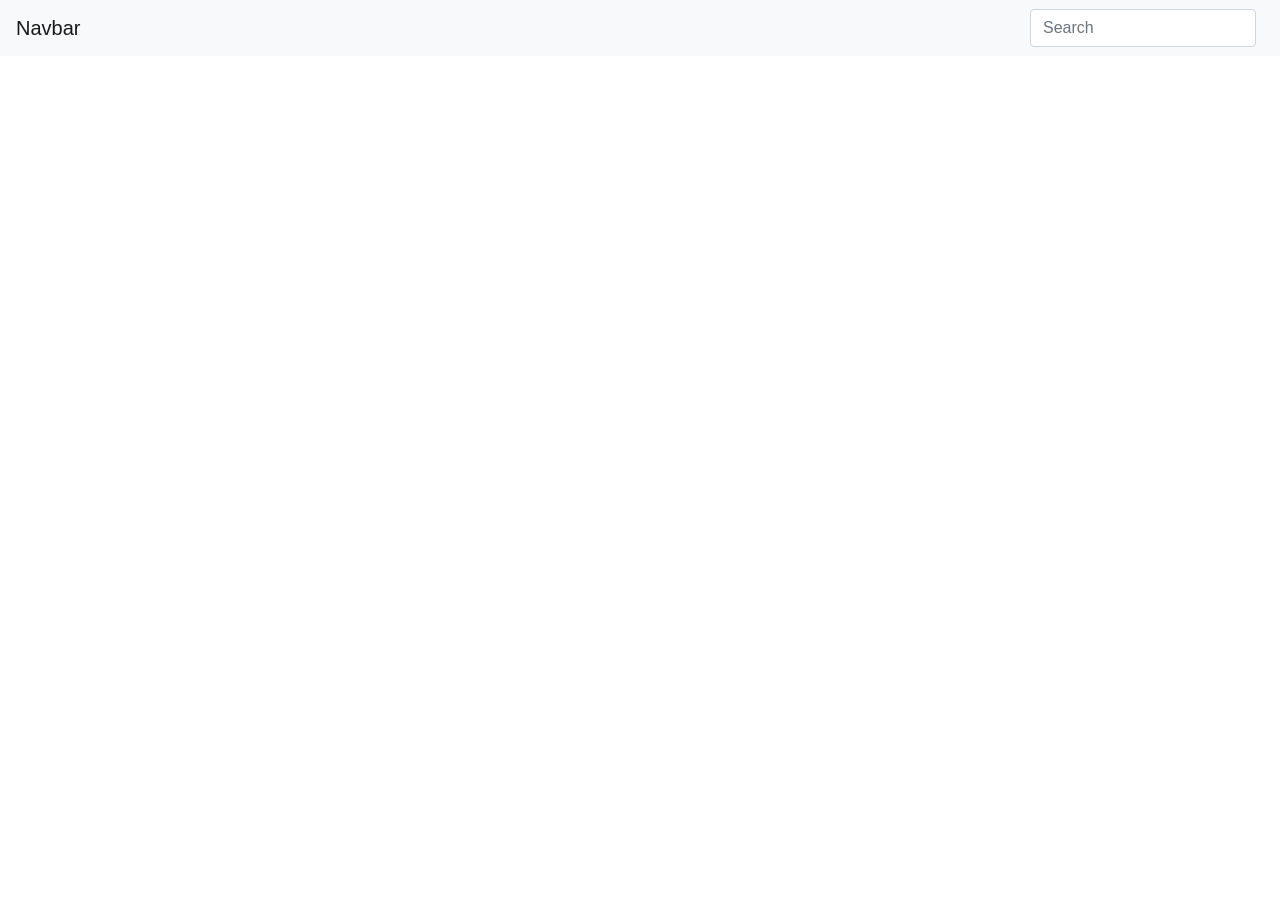
==== index.html @ 29006069 "Making the first change" ====
<!DOCTYPE html>
<html lang="en">

<head>
    <meta charset="UTF-8">
    <meta name="viewport" content="width=device-width, initial-scale=1.0">
    <title>Welcome to AthleteAgents</title>
    <link rel="stylesheet" href="https://cdnjs.cloudflare.com/ajax/libs/twitter-bootstrap/4.3.1/css/bootstrap.min.css"
        integrity="sha512-tDXPcamuZsWWd6OsKFyH6nAqh/MjZ/5Yk88T5o+aMfygqNFPan1pLyPFAndRzmOWHKT+jSDzWpJv8krj6x1LMA=="
        crossorigin="anonymous" referrerpolicy="no-referrer" />
    <link rel="stylesheet" href="./assets/css/style.css">
</head>

<body>

    <!-- Nav -->
    <nav class="navbar navbar-light bg-light">
        <a class="navbar-brand" href="#!">Navbar</a>
        <form class="form-inline">
            <input class="form-control mr-sm-2" type="text" placeholder="Search">
            <!--<button class="btn btn-outline-success my-2 my-sm-0" type="submit">Search</button>-->
          </form>
    </nav>
      
    <!-- Hero -->



</body>

</html>
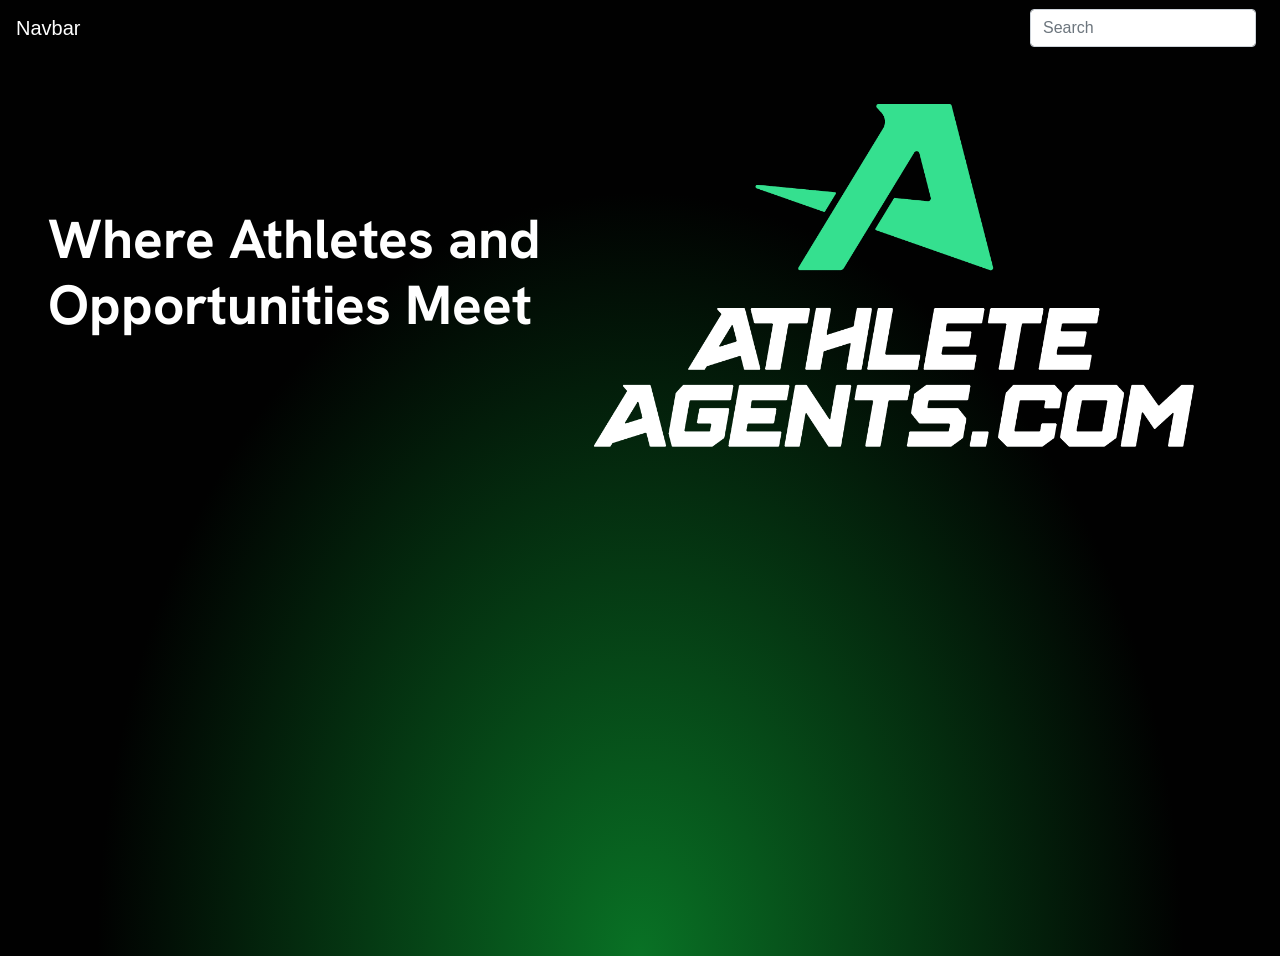
==== commit cb5853fc: "New Changes" ====
--- a/index.html
+++ b/index.html
@@ -8,13 +8,16 @@
     <link rel="stylesheet" href="https://cdnjs.cloudflare.com/ajax/libs/twitter-bootstrap/4.3.1/css/bootstrap.min.css"
         integrity="sha512-tDXPcamuZsWWd6OsKFyH6nAqh/MjZ/5Yk88T5o+aMfygqNFPan1pLyPFAndRzmOWHKT+jSDzWpJv8krj6x1LMA=="
         crossorigin="anonymous" referrerpolicy="no-referrer" />
+        <link rel="preconnect" href="https://fonts.googleapis.com">
+<link rel="preconnect" href="https://fonts.gstatic.com" crossorigin>
+<link href="https://fonts.googleapis.com/css2?family=Hanken+Grotesk:ital,wght@0,100..900;1,100..900&display=swap" rel="stylesheet">
     <link rel="stylesheet" href="./assets/css/style.css">
 </head>
 
 <body>
 
     <!-- Nav -->
-    <nav class="navbar navbar-light bg-light">
+    <nav class="navbar navbar-dark">
         <a class="navbar-brand" href="#!">Navbar</a>
         <form class="form-inline">
             <input class="form-control mr-sm-2" type="text" placeholder="Search">
@@ -22,8 +25,21 @@
           </form>
     </nav>
       
-    <!-- Hero -->
-
+    <!-- Container: Hero -->
+     <section class="hero-main bg-gradient">
+        <div class="Container h-100">
+            <div class="row">
+                <div class="col-lg-5 my-auto ml-lg-5">
+                    <!-- Text -->
+                     <h1 class="hero-text text-white" style="font-family: Hanken Grotesk;">Where Athletes and Opportunities Meet</h1>
+                </div>
+                <div class="col-lg-6 my-5 mr-lg-5">
+                    <!-- Image -->
+                     <img class="hero-img" src="./assets/images/PNG/Green/Athlete-Agents-Logo-Vertical-Green-White.png">
+                </div>
+            </div>
+        </div>
+     </section>
 
 
 </body>
--- a/assets/css/style.css
+++ b/assets/css/style.css
@@ -0,0 +1,34 @@
+.hero-main {
+    height: 100vh;
+}
+
+.bg-gradient {
+    background: #097225;
+    background: radial-gradient(at center bottom, #097225, #010101 60%);
+}
+
+.navbar {
+    background-color: #010101;
+}
+
+.hero-text {
+    font-style: bold;
+    font-weight: 700;
+    font-size: 55px;
+}
+
+.hero-img {
+    width: 600px;
+}
+
+@media screen and (max-width: 1200px) {
+    .hero-img {
+        width: 450px;
+    }
+}
+
+@media screen and (max-width: 992px) {
+    .hero-img {
+        width: 250px;
+    }
+}
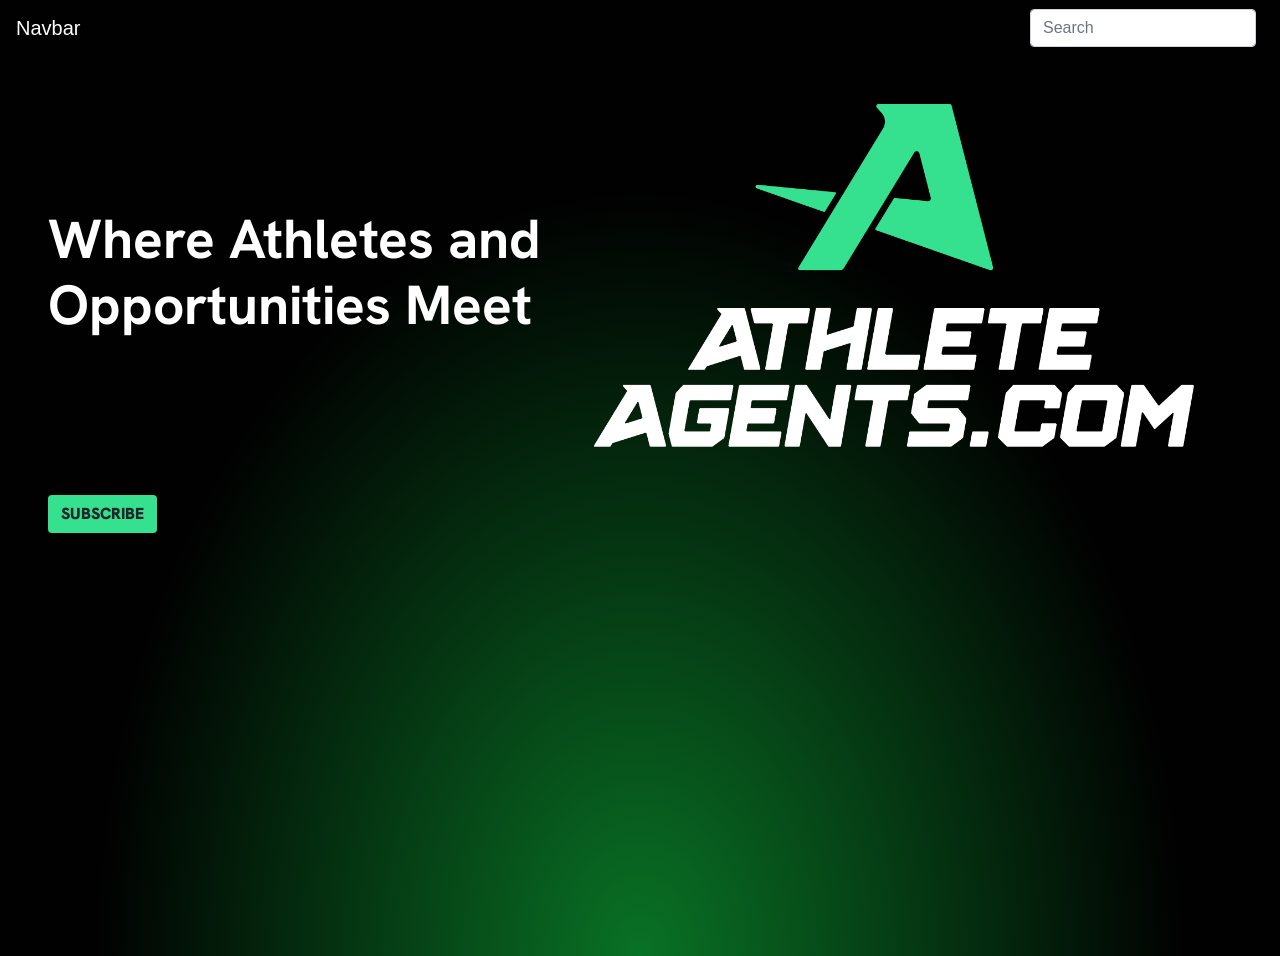
==== commit 510cbcd7: "New Changes" ====
--- a/index.html
+++ b/index.html
@@ -31,11 +31,16 @@
             <div class="row">
                 <div class="col-lg-5 my-auto ml-lg-5">
                     <!-- Text -->
-                     <h1 class="hero-text text-white" style="font-family: Hanken Grotesk;">Where Athletes and Opportunities Meet</h1>
+                     <h1 class="hero-text text-white">Where Athletes and Opportunities Meet</h1>
                 </div>
                 <div class="col-lg-6 my-5 mr-lg-5">
                     <!-- Image -->
                      <img class="hero-img" src="./assets/images/PNG/Green/Athlete-Agents-Logo-Vertical-Green-White.png">
+                </div>
+            </div>
+            <div class="row">
+                <div class="col-lg-5 ml-lg-5">
+                    <a class="btn btn-subscribe">SUBSCRIBE</a>
                 </div>
             </div>
         </div>
--- a/assets/css/style.css
+++ b/assets/css/style.css
@@ -1,3 +1,5 @@
+@import url('https://fonts.googleapis.com/css2?family=Hanken+Grotesk:ital,wght@0,100..900;1,100..900&display=swap');
+
 .hero-main {
     height: 100vh;
 }
@@ -12,9 +14,17 @@
 }
 
 .hero-text {
+    font-family: "Hanken Grotesk", sans-serif;
     font-style: bold;
     font-weight: 700;
     font-size: 55px;
+}
+
+.btn-subscribe {
+    background-color: #35E08F;
+    font-style: bold;
+    font-family: "Hanken Grotesk", sans-serif;
+    font-weight: 900;
 }
 
 .hero-img {
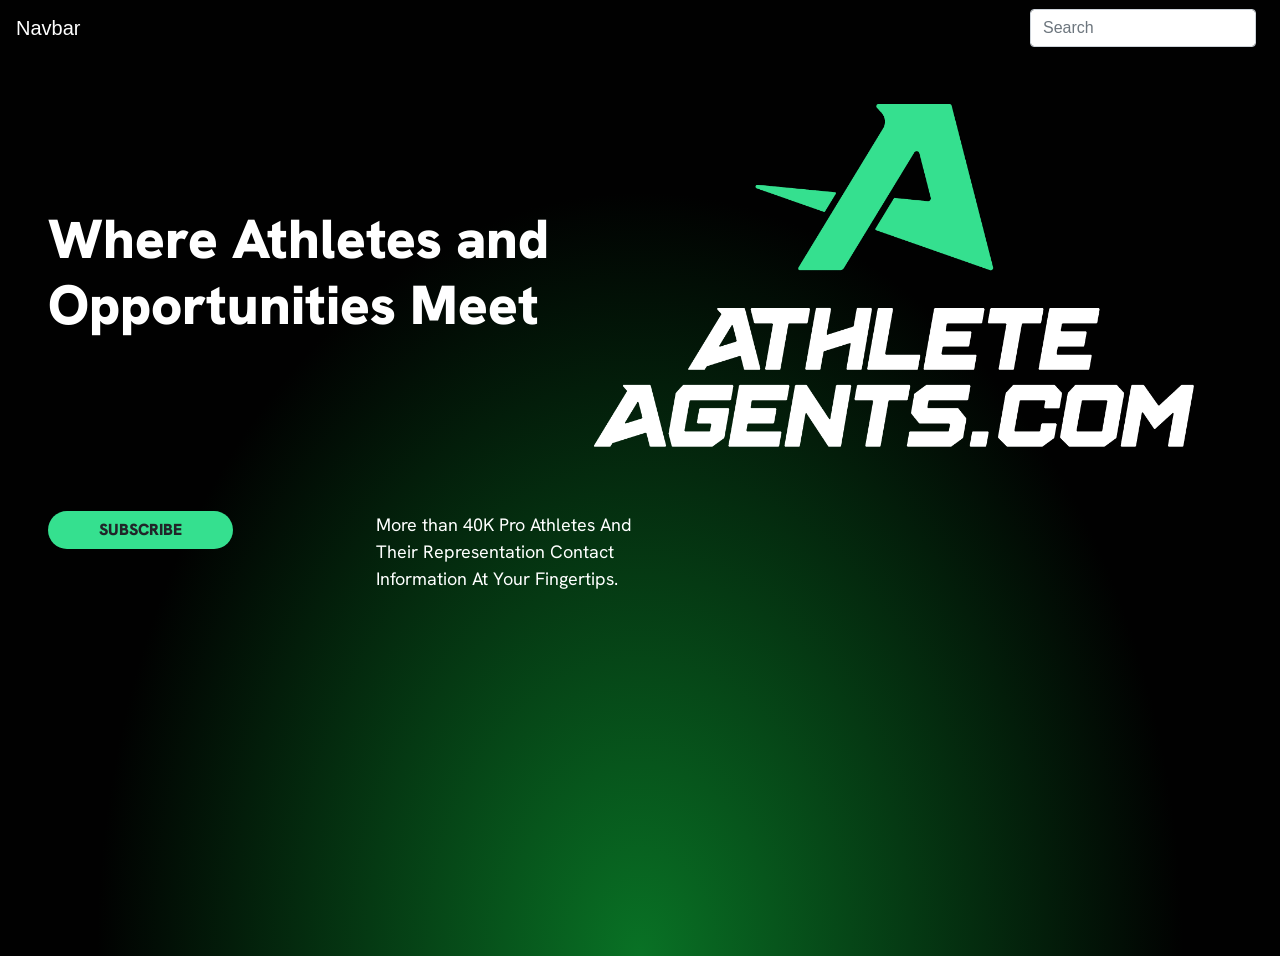
==== commit 1d43a2ef: "New Changes" ====
--- a/index.html
+++ b/index.html
@@ -31,7 +31,7 @@
             <div class="row">
                 <div class="col-lg-5 my-auto ml-lg-5">
                     <!-- Text -->
-                     <h1 class="hero-text text-white">Where Athletes and Opportunities Meet</h1>
+                     <h1 class="hero-h1 text-white">Where Athletes and Opportunities Meet</h1>
                 </div>
                 <div class="col-lg-6 my-5 mr-lg-5">
                     <!-- Image -->
@@ -39,8 +39,11 @@
                 </div>
             </div>
             <div class="row">
-                <div class="col-lg-5 ml-lg-5">
+                <div class="col-lg-3 ml-lg-5 pt-lg-3">
                     <a class="btn btn-subscribe">SUBSCRIBE</a>
+                </div>
+                <div class="col-lg-3 pt-lg-3">
+                    <p class="hero-text text-white">More than 40K Pro Athletes And Their Representation Contact Information At Your Fingertips.</p>
                 </div>
             </div>
         </div>
--- a/assets/css/style.css
+++ b/assets/css/style.css
@@ -13,11 +13,18 @@
     background-color: #010101;
 }
 
+.hero-h1 {
+    font-family: "Hanken Grotesk", sans-serif;
+    font-style: bold;
+    font-weight: 900;
+    font-size: 55px;
+}
+
 .hero-text {
     font-family: "Hanken Grotesk", sans-serif;
     font-style: bold;
-    font-weight: 700;
-    font-size: 55px;
+    font-size: 18px;
+    font-weight: 400;
 }
 
 .btn-subscribe {
@@ -25,6 +32,9 @@
     font-style: bold;
     font-family: "Hanken Grotesk", sans-serif;
     font-weight: 900;
+    border-radius: 20px;
+    padding-right: 50px;
+    padding-left: 50px;
 }
 
 .hero-img {
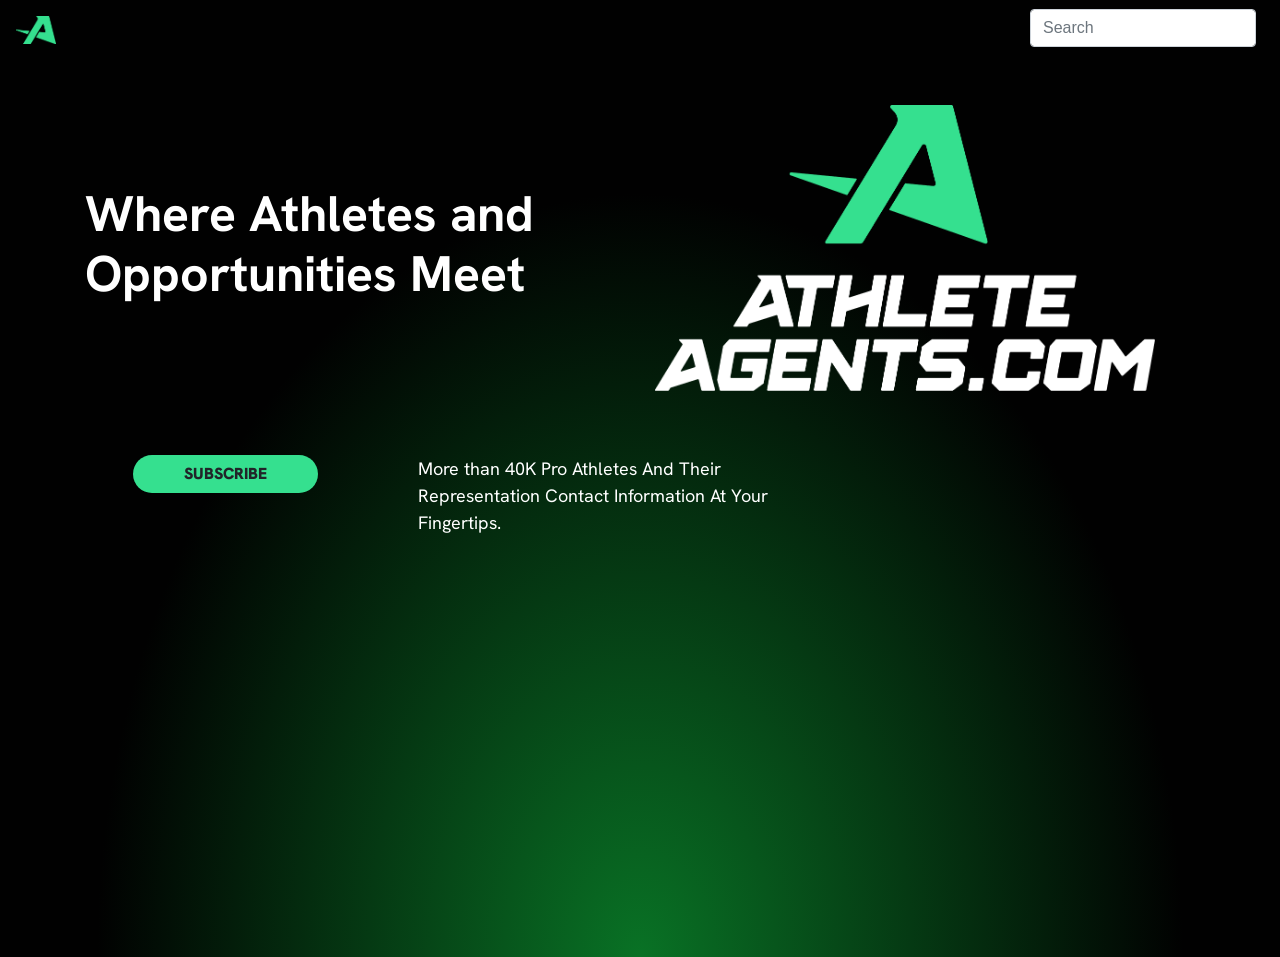
==== commit 39beacc2: "More Changes" ====
--- a/index.html
+++ b/index.html
@@ -18,7 +18,7 @@
 
     <!-- Nav -->
     <nav class="navbar navbar-dark">
-        <a class="navbar-brand" href="#!">Navbar</a>
+        <a class="navbar-brand" href="#!"><img src="./assets/images/PNG/Green/Athlete-Agents-Logo-Symbol-Green.png" width="40px"></a>
         <form class="form-inline">
             <input class="form-control mr-sm-2" type="text" placeholder="Search">
             <!--<button class="btn btn-outline-success my-2 my-sm-0" type="submit">Search</button>-->
@@ -27,22 +27,22 @@
       
     <!-- Container: Hero -->
      <section class="hero-main bg-gradient">
-        <div class="Container h-100">
+        <div class="container h-100">
             <div class="row">
-                <div class="col-lg-5 my-auto ml-lg-5">
+                <div class="col-lg-6 my-auto">
                     <!-- Text -->
                      <h1 class="hero-h1 text-white">Where Athletes and Opportunities Meet</h1>
                 </div>
-                <div class="col-lg-6 my-5 mr-lg-5">
+                <div class="col-lg-6 my-5">
                     <!-- Image -->
                      <img class="hero-img" src="./assets/images/PNG/Green/Athlete-Agents-Logo-Vertical-Green-White.png">
                 </div>
             </div>
             <div class="row">
-                <div class="col-lg-3 ml-lg-5 pt-lg-3">
-                    <a class="btn btn-subscribe">SUBSCRIBE</a>
+                <div class="col-lg-3 ml-lg-5 pt-lg-3 mb-3">
+                    <a href="#" class="btn btn-subscribe">SUBSCRIBE</a>
                 </div>
-                <div class="col-lg-3 pt-lg-3">
+                <div class="col-lg-4 pt-lg-3">
                     <p class="hero-text text-white">More than 40K Pro Athletes And Their Representation Contact Information At Your Fingertips.</p>
                 </div>
             </div>
--- a/assets/css/style.css
+++ b/assets/css/style.css
@@ -16,8 +16,8 @@
 .hero-h1 {
     font-family: "Hanken Grotesk", sans-serif;
     font-style: bold;
-    font-weight: 900;
-    font-size: 55px;
+    font-weight: 700;
+    font-size: 50px;
 }
 
 .hero-text {
@@ -38,7 +38,7 @@
 }
 
 .hero-img {
-    width: 600px;
+    width: 500px;
 }
 
 @media screen and (max-width: 1200px) {
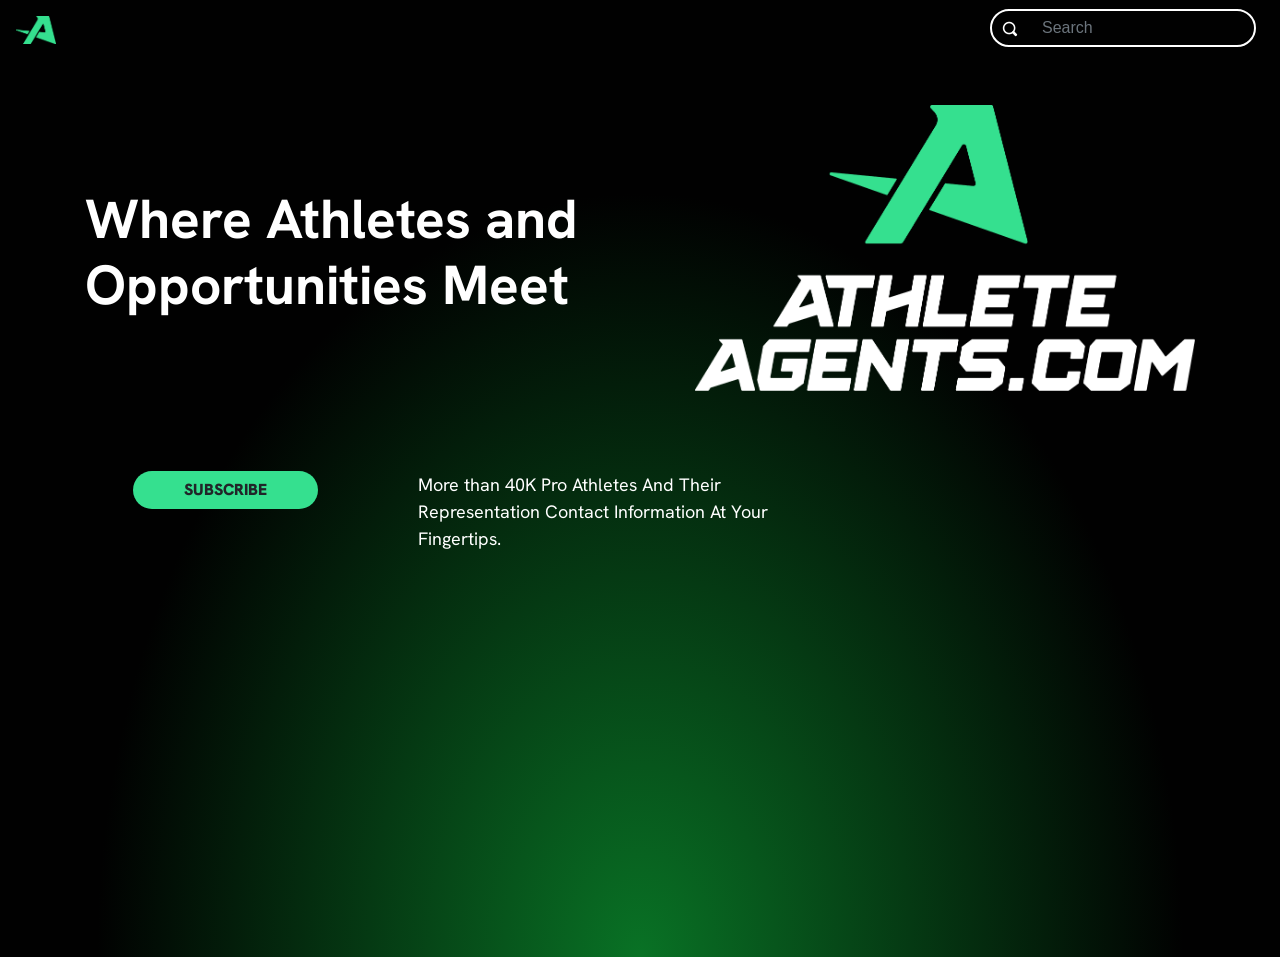
==== commit ae8956e8: "More changes" ====
--- a/index.html
+++ b/index.html
@@ -31,19 +31,19 @@
             <div class="row">
                 <div class="col-lg-6 my-auto">
                     <!-- Text -->
-                     <h1 class="hero-h1 text-white">Where Athletes and Opportunities Meet</h1>
+                     <h1 class="hero-h1 text-white text-lg-left text-center">Where Athletes and Opportunities Meet</h1>
                 </div>
                 <div class="col-lg-6 my-5">
                     <!-- Image -->
-                     <img class="hero-img" src="./assets/images/PNG/Green/Athlete-Agents-Logo-Vertical-Green-White.png">
+                     <p class="text-lg-right text-center"><img class="hero-img" src="./assets/images/PNG/Green/Athlete-Agents-Logo-Vertical-Green-White.png"></p>
                 </div>
             </div>
             <div class="row">
                 <div class="col-lg-3 ml-lg-5 pt-lg-3 mb-3">
-                    <a href="#" class="btn btn-subscribe">SUBSCRIBE</a>
+                    <p class="text-lg-left text-center"><a href="#" class="btn btn-subscribe">SUBSCRIBE</a></p>
                 </div>
                 <div class="col-lg-4 pt-lg-3">
-                    <p class="hero-text text-white">More than 40K Pro Athletes And Their Representation Contact Information At Your Fingertips.</p>
+                    <p class="hero-text text-white text-lg-left text-center">More than 40K Pro Athletes And Their Representation Contact Information At Your Fingertips.</p>
                 </div>
             </div>
         </div>
--- a/assets/css/style.css
+++ b/assets/css/style.css
@@ -17,7 +17,7 @@
     font-family: "Hanken Grotesk", sans-serif;
     font-style: bold;
     font-weight: 700;
-    font-size: 50px;
+    font-size: 55px;
 }
 
 .hero-text {
@@ -37,6 +37,16 @@
     padding-left: 50px;
 }
 
+input[type=text] {
+    border: 2px solid white;
+    border-radius: 20px;
+    background-color: #010101;
+    background-image: url('/assets/images/glass.png');
+    background-position: 10px 10px;
+    background-repeat: no-repeat;
+    padding-left: 50px;
+}
+
 .hero-img {
     width: 500px;
 }
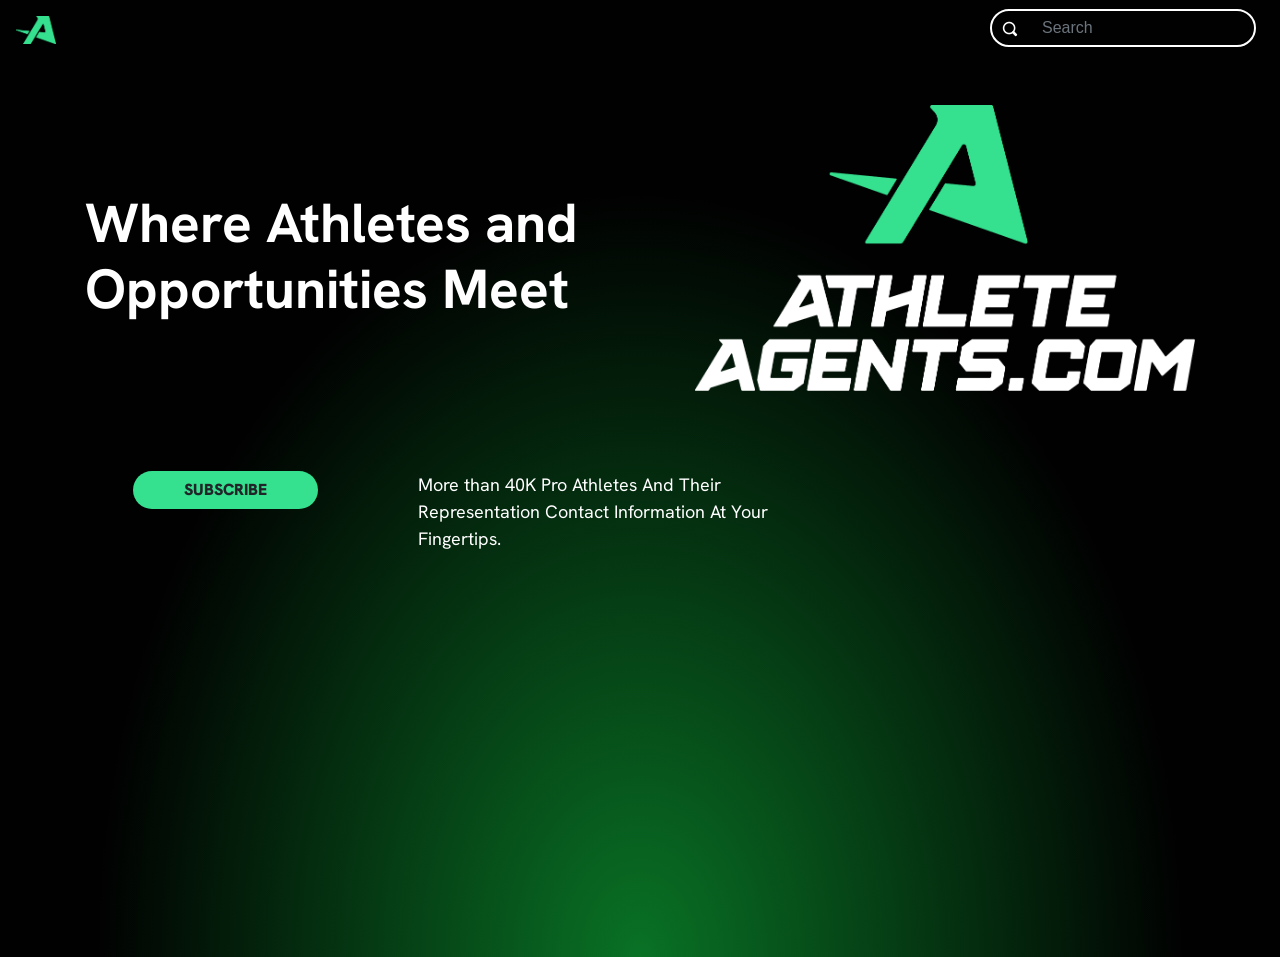
==== commit 1868036e: "Final Changes" ====
--- a/index.html
+++ b/index.html
@@ -31,7 +31,7 @@
             <div class="row">
                 <div class="col-lg-6 my-auto">
                     <!-- Text -->
-                     <h1 class="hero-h1 text-white text-lg-left text-center">Where Athletes and Opportunities Meet</h1>
+                     <h1 class="hero-h1 text-white text-lg-left text-center mt-sm-2">Where Athletes and Opportunities Meet</h1>
                 </div>
                 <div class="col-lg-6 my-5">
                     <!-- Image -->
@@ -42,7 +42,7 @@
                 <div class="col-lg-3 ml-lg-5 pt-lg-3 mb-3">
                     <p class="text-lg-left text-center"><a href="#" class="btn btn-subscribe">SUBSCRIBE</a></p>
                 </div>
-                <div class="col-lg-4 pt-lg-3">
+                <div class="col-lg-4 pt-lg-3 pb-5">
                     <p class="hero-text text-white text-lg-left text-center">More than 40K Pro Athletes And Their Representation Contact Information At Your Fingertips.</p>
                 </div>
             </div>
--- a/assets/css/style.css
+++ b/assets/css/style.css
@@ -1,4 +1,9 @@
 @import url('https://fonts.googleapis.com/css2?family=Hanken+Grotesk:ital,wght@0,100..900;1,100..900&display=swap');
+
+body {
+    background: #097225;
+    background: radial-gradient(at center bottom, #097225, #010101 100%);
+}
 
 .hero-main {
     height: 100vh;
@@ -61,4 +66,10 @@
     .hero-img {
         width: 250px;
     }
-}+}
+
+@media screen and (max-width: 768px) {
+    .hero-h1 {
+       margin-top: 30px;
+    }
+  }
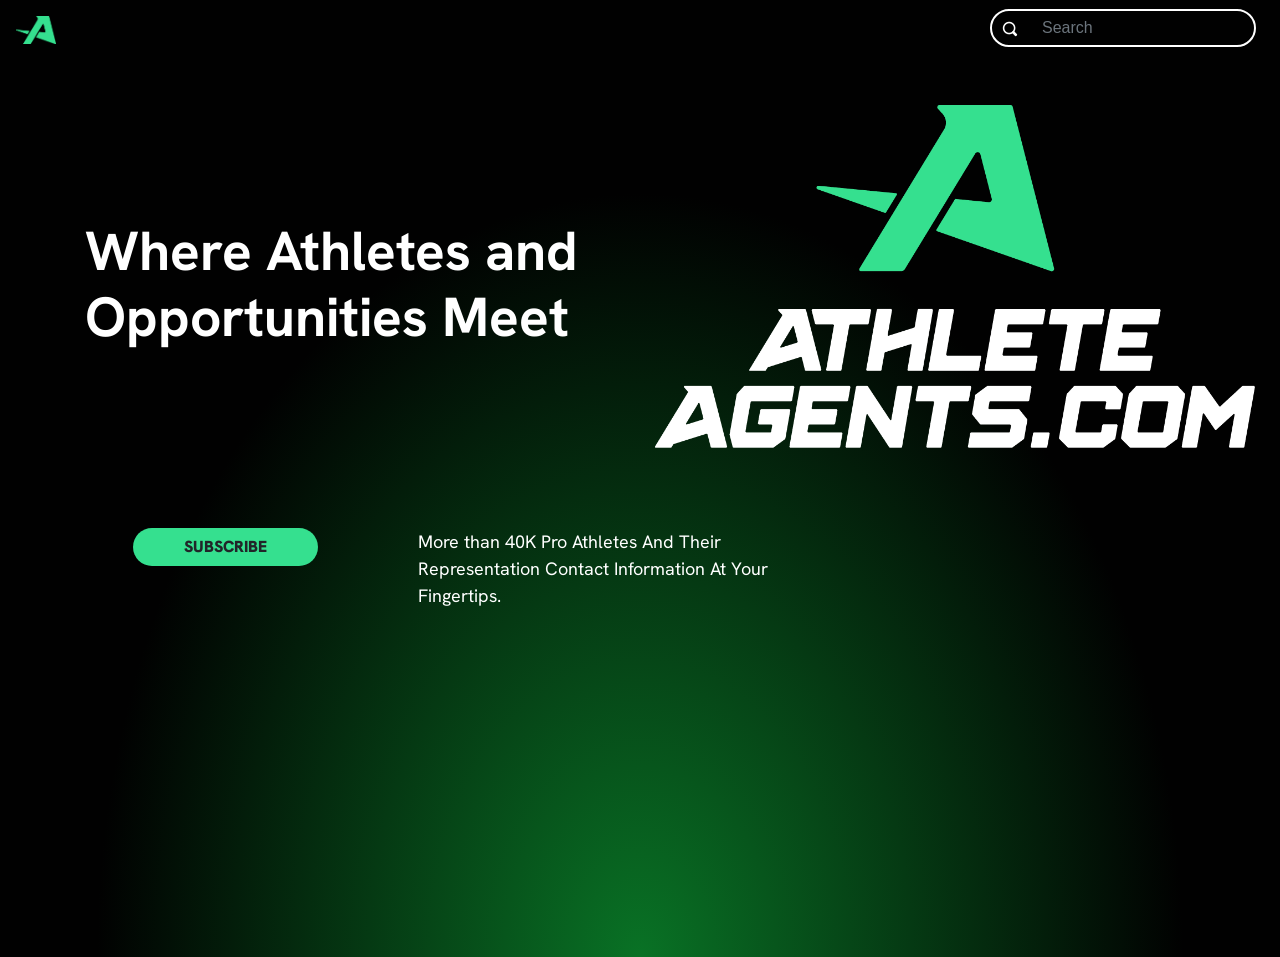
==== commit 29ef5705: "changes" ====
--- a/index.html
+++ b/index.html
@@ -21,7 +21,6 @@
         <a class="navbar-brand" href="#!"><img src="./assets/images/PNG/Green/Athlete-Agents-Logo-Symbol-Green.png" width="40px"></a>
         <form class="form-inline">
             <input class="form-control mr-sm-2" type="text" placeholder="Search">
-            <!--<button class="btn btn-outline-success my-2 my-sm-0" type="submit">Search</button>-->
           </form>
     </nav>
       
--- a/assets/css/style.css
+++ b/assets/css/style.css
@@ -53,7 +53,7 @@
 }
 
 .hero-img {
-    width: 500px;
+    width: 600px;
 }
 
 @media screen and (max-width: 1200px) {
@@ -72,4 +72,14 @@
     .hero-h1 {
        margin-top: 30px;
     }
+    .bg-gradient {
+        background: #097225;
+        background: radial-gradient(at center bottom, #097225, #010101 70%);
+    }
+    .hero-h1 {
+        font-family: "Hanken Grotesk", sans-serif;
+        font-style: bold;
+        font-weight: 600;
+        font-size: 60px;
+    }
   }
